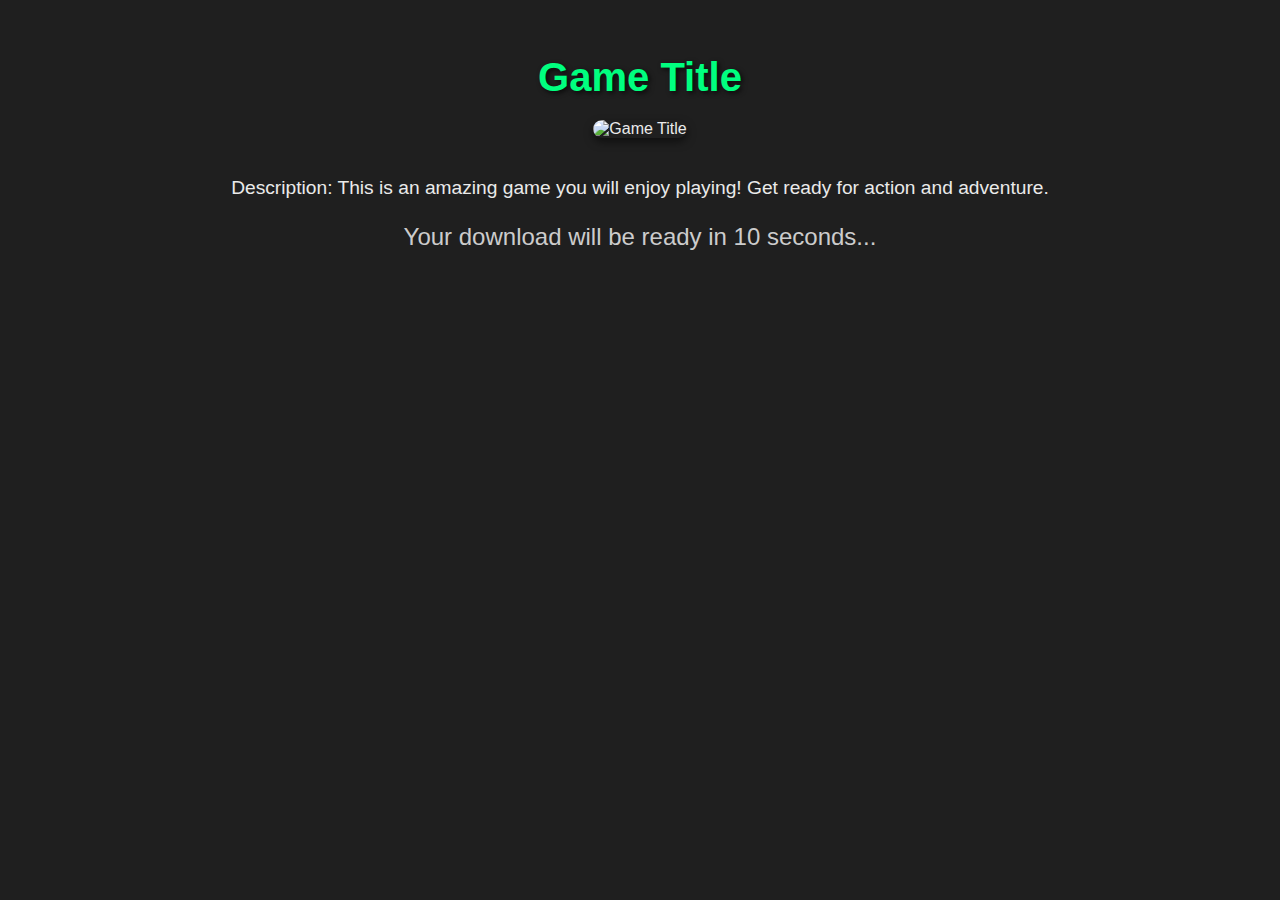
==== beamng_crack.html @ afde56c7 "Create beamng_crack.html" ====
<!DOCTYPE html>
<html lang="en">
<head>
    <meta charset="UTF-8">
    <meta name="viewport" content="width=device-width, initial-scale=1.0">
    <title>Game Title - Download</title>
    <style>
        body {
            font-family: Arial, sans-serif;
            background-color: #1f1f1f;
            color: #eaeaea;
            text-align: center;
            padding: 20px;
        }

        h1 {
            font-size: 2.5em;
            color: #00ff7f;
            text-shadow: 2px 2px 5px rgba(0, 0, 0, 0.7);
            margin-bottom: 20px;
        }

        p {
            font-size: 1.2em;
            margin-bottom: 20px;
        }

        .game-image {
            width: 80%;
            max-width: 400px;
            border-radius: 10px;
            margin-bottom: 20px;
            box-shadow: 0 4px 8px rgba(0, 0, 0, 0.5);
        }

        .download-btn {
            display: none;
            padding: 15px 30px;
            font-size: 1.2em;
            font-weight: bold;
            color: #1f1f1f;
            background-color: #00ff7f;
            border: none;
            border-radius: 5px;
            text-decoration: none;
            cursor: pointer;
            transition: background-color 0.3s ease, color 0.3s ease;
        }

        .download-btn:hover {
            background-color: #1f1f1f;
            color: #00ff7f;
            border: 1px solid #00ff7f;
        }

        .countdown {
            font-size: 1.5em;
            color: #cccccc;
        }
    </style>
</head>
<body>
    <h1>Game Title</h1>
    <img src="game-image.jpg" alt="Game Title" class="game-image">
    <p>Description: This is an amazing game you will enjoy playing! Get ready for action and adventure.</p>
    <p class="countdown">Your download will be ready in <span id="timer">10</span> seconds...</p>
    <a href="game-download-link.zip" class="download-btn" id="downloadBtn">Download Now</a>

    <script>
        let countdown = 10;
        const timerElement = document.getElementById('timer');
        const downloadBtn = document.getElementById('downloadBtn');

        const countdownInterval = setInterval(() => {
            countdown--;
            timerElement.textContent = countdown;

            if (countdown <= 0) {
                clearInterval(countdownInterval);
                downloadBtn.style.display = 'inline-block';
                document.querySelector('.countdown').style.display = 'none';
            }
        }, 1000);
    </script>
</body>
</html>
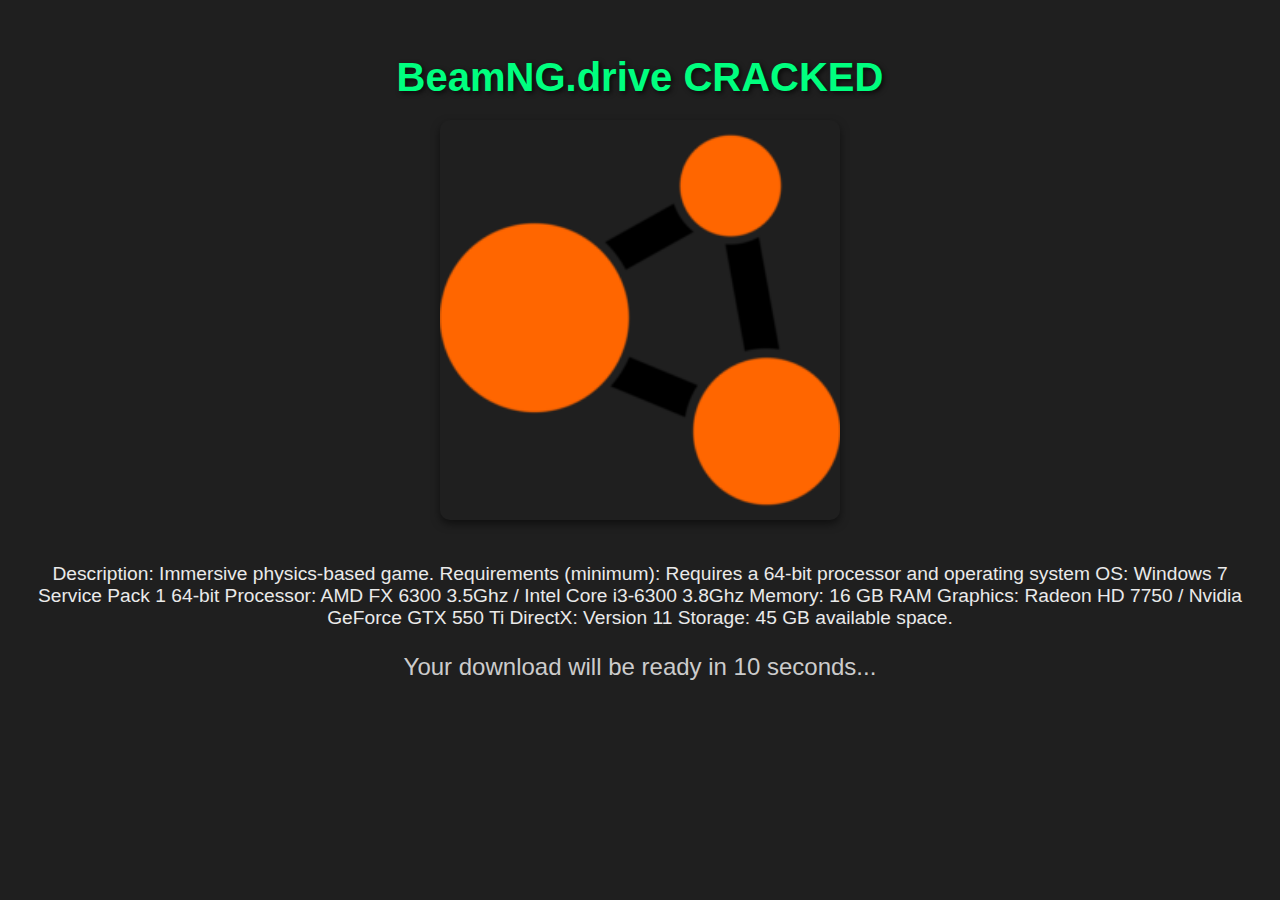
==== commit 72c8800d: "Update beamng_crack.html" ====
--- a/beamng_crack.html
+++ b/beamng_crack.html
@@ -60,9 +60,16 @@
     </style>
 </head>
 <body>
-    <h1>Game Title</h1>
-    <img src="game-image.jpg" alt="Game Title" class="game-image">
-    <p>Description: This is an amazing game you will enjoy playing! Get ready for action and adventure.</p>
+    <h1>BeamNG.drive CRACKED</h1>
+    <img src="bngd.ico" alt="Game Title" class="game-image">
+    <p>Description: Immersive physics-based game. Requirements (minimum):
+Requires a 64-bit processor and operating system
+OS: Windows 7 Service Pack 1 64-bit
+Processor: AMD FX 6300 3.5Ghz / Intel Core i3-6300 3.8Ghz
+Memory: 16 GB RAM
+Graphics: Radeon HD 7750 / Nvidia GeForce GTX 550 Ti
+DirectX: Version 11
+Storage: 45 GB available space.</p>
     <p class="countdown">Your download will be ready in <span id="timer">10</span> seconds...</p>
     <a href="game-download-link.zip" class="download-btn" id="downloadBtn">Download Now</a>
 
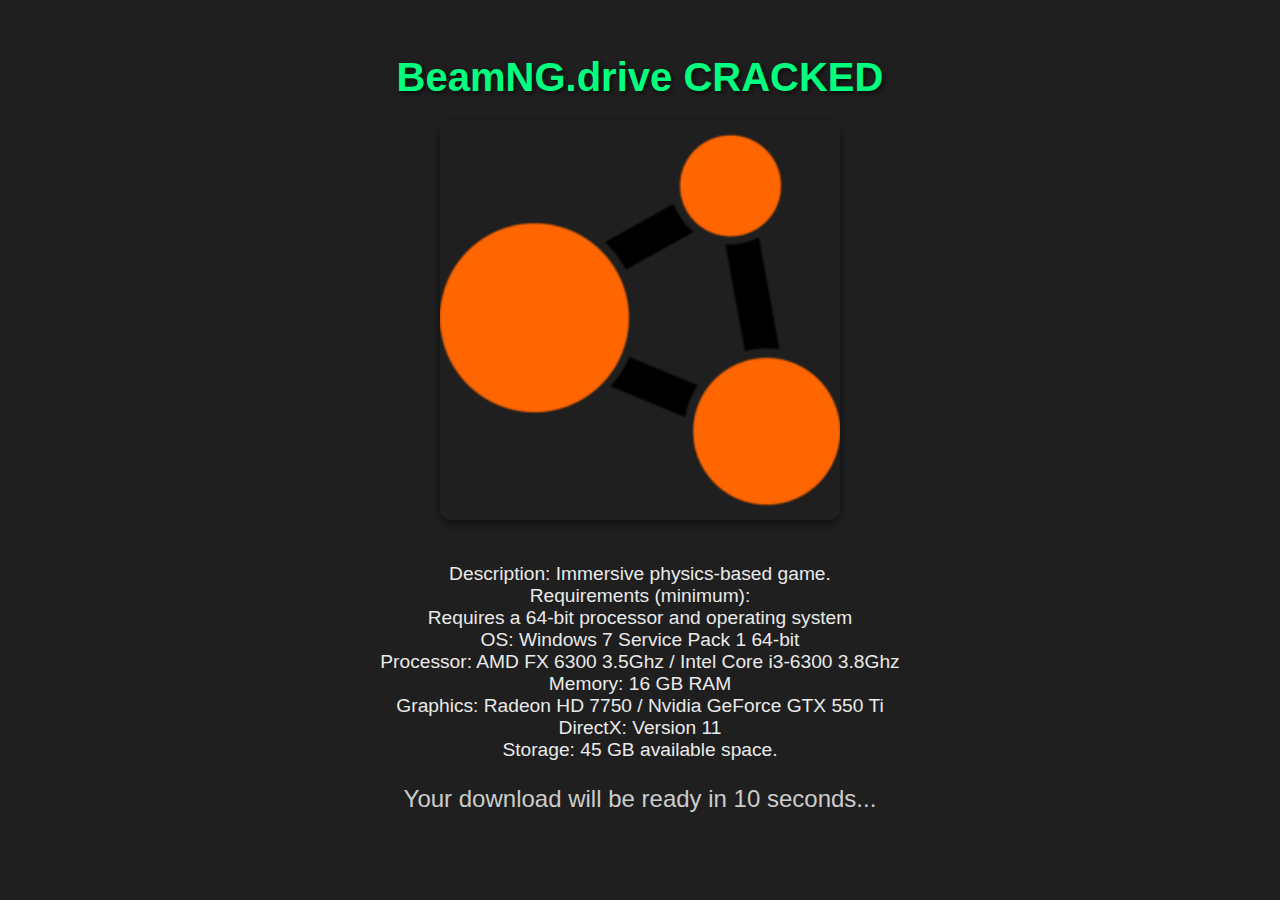
==== commit 92ddccc8: "Update beamng_crack.html" ====
--- a/beamng_crack.html
+++ b/beamng_crack.html
@@ -62,13 +62,14 @@
 <body>
     <h1>BeamNG.drive CRACKED</h1>
     <img src="bngd.ico" alt="Game Title" class="game-image">
-    <p>Description: Immersive physics-based game. Requirements (minimum):
-Requires a 64-bit processor and operating system
-OS: Windows 7 Service Pack 1 64-bit
-Processor: AMD FX 6300 3.5Ghz / Intel Core i3-6300 3.8Ghz
-Memory: 16 GB RAM
-Graphics: Radeon HD 7750 / Nvidia GeForce GTX 550 Ti
-DirectX: Version 11
+    <p>Description: Immersive physics-based game.<br>
+Requirements (minimum):<br>
+Requires a 64-bit processor and operating system<br>
+OS: Windows 7 Service Pack 1 64-bit<br>
+Processor: AMD FX 6300 3.5Ghz / Intel Core i3-6300 3.8Ghz<br>
+Memory: 16 GB RAM<br>
+Graphics: Radeon HD 7750 / Nvidia GeForce GTX 550 Ti<br>
+DirectX: Version 11<br>
 Storage: 45 GB available space.</p>
     <p class="countdown">Your download will be ready in <span id="timer">10</span> seconds...</p>
     <a href="game-download-link.zip" class="download-btn" id="downloadBtn">Download Now</a>
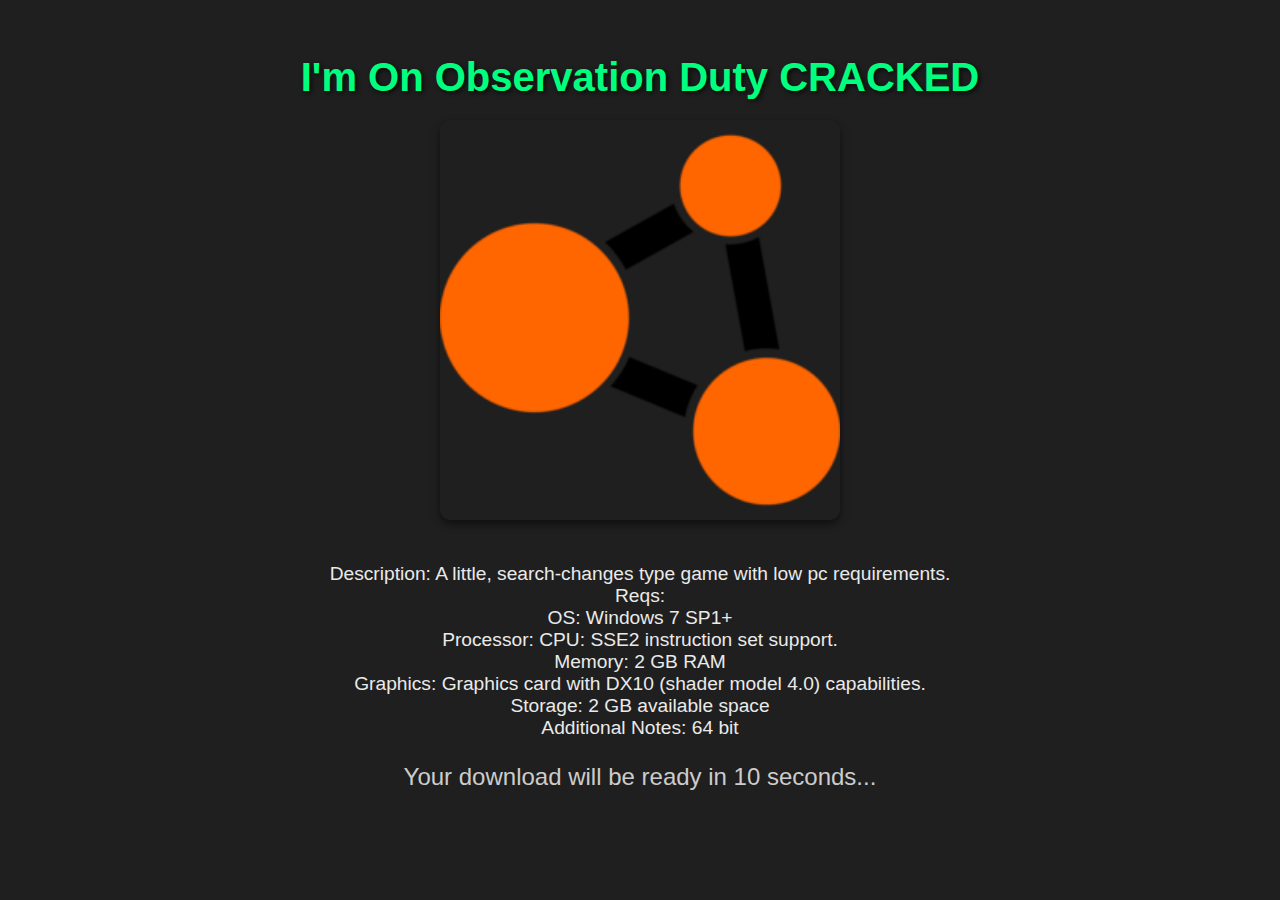
==== commit 5f4ea0c7: "Update beamng_crack.html" ====
--- a/beamng_crack.html
+++ b/beamng_crack.html
@@ -3,7 +3,7 @@
 <head>
     <meta charset="UTF-8">
     <meta name="viewport" content="width=device-width, initial-scale=1.0">
-    <title>Game Title - Download</title>
+    <title>BeamNG.drive CRACK - Download</title>
     <style>
         body {
             font-family: Arial, sans-serif;
@@ -60,19 +60,18 @@
     </style>
 </head>
 <body>
-    <h1>BeamNG.drive CRACKED</h1>
+    <h1>I'm On Observation Duty CRACKED</h1>
     <img src="bngd.ico" alt="Game Title" class="game-image">
-    <p>Description: Immersive physics-based game.<br>
-Requirements (minimum):<br>
-Requires a 64-bit processor and operating system<br>
-OS: Windows 7 Service Pack 1 64-bit<br>
-Processor: AMD FX 6300 3.5Ghz / Intel Core i3-6300 3.8Ghz<br>
-Memory: 16 GB RAM<br>
-Graphics: Radeon HD 7750 / Nvidia GeForce GTX 550 Ti<br>
-DirectX: Version 11<br>
-Storage: 45 GB available space.</p>
+    <p>Description: A little, search-changes type game with low pc requirements.<br>
+Reqs:<br>
+OS: Windows 7 SP1+<br>
+Processor: CPU: SSE2 instruction set support.<br>
+Memory: 2 GB RAM<br>
+Graphics: Graphics card with DX10 (shader model 4.0) capabilities.<br>
+Storage: 2 GB available space<br>
+Additional Notes: 64 bit</p>
     <p class="countdown">Your download will be ready in <span id="timer">10</span> seconds...</p>
-    <a href="game-download-link.zip" class="download-btn" id="downloadBtn">Download Now</a>
+    <a href="https://drive.google.com/file/d/19zcsNOJ9z5hlLqzi2I1-xb147DGzZxjg/view?usp=drive_link" class="download-btn" id="downloadBtn">Download Now</a>
 
     <script>
         let countdown = 10;
